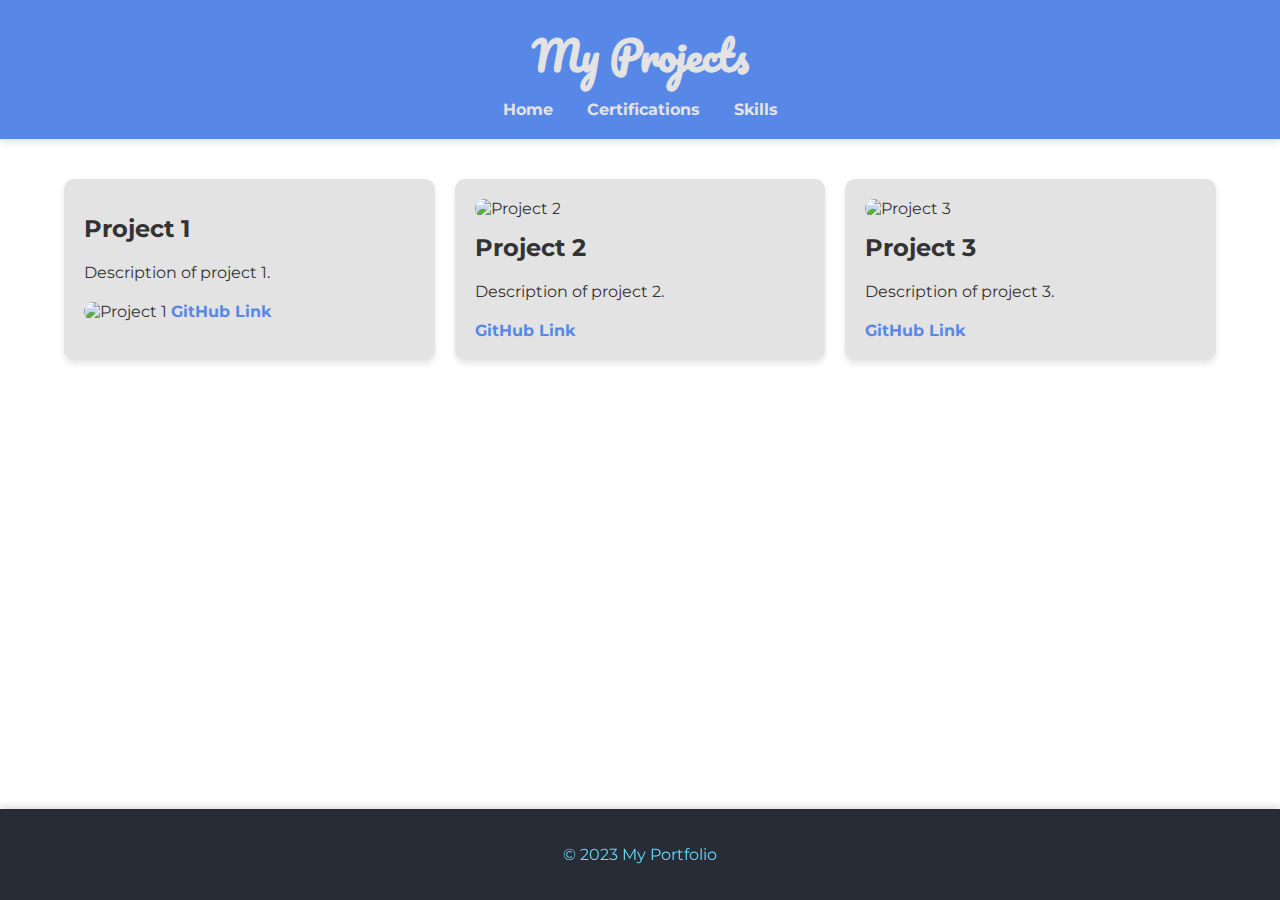
==== projects.html @ e0b70b74 "Add files" ====
<!DOCTYPE html>
<html lang="en">

<head>
    <meta charset="UTF-8">
    <meta name="viewport" content="width=device-width, initial-scale=1.0">
    <title>My Portfolio - Projects</title>
    <link rel="icon" type="image/png" href="images/PW.jpeg">
    <link rel="stylesheet" href="https://cdnjs.cloudflare.com/ajax/libs/font-awesome/6.0.0/css/all.min.css">
    <link href="https://fonts.googleapis.com/css2?family=Montserrat:wght@400;600&family=Roboto:wght@300;400;700&family=Pacifico&display=swap" rel="stylesheet">


    <style>
        :root {
            --primary-color: #5888e7;
            --secondary-color: #61dafb;
            --background-color: #ffffff;
            --text-color: #333333;
            --dark-background: #282c34;
            --light-text: #e3e3e3;
        }

        body {
            font-family: 'Montserrat', sans-serif;
            margin: 0;
            padding: 0;
            background-color: var(--background-color);
            color: var(--text-color);
        }

        header {
            background-color: var(--primary-color);
            color: var(--light-text);
            padding: 20px 0;
            text-align: center;
            box-shadow: 0 4px 6px rgba(0, 0, 0, 0.1);
        }

        header h1 {
            margin: 0;
            font-family: 'Pacifico', cursive;
            font-size: 2.5em;
        }

        nav {
            margin-top: 10px;
        }

        nav a {
            margin: 0 15px;
            color: var(--light-text);
            text-decoration: none;
            font-weight: bold;
            transition: color 0.3s;
        }

        nav a:hover {
            color: var(--secondary-color);
        }

        .container {
            width: 90%;
            max-width: 1200px;
            margin: 40px auto;
            position: relative;
        }

        .home-button {
            display: inline-block;
            margin: 20px 0;
            padding: 12px 25px;
            background-color: var(--secondary-color);
            color: var(--dark-background);
            text-decoration: none;
            border-radius: 50px;
            transition: background-color 0.3s, transform 0.3s;
            font-weight: bold;
            box-shadow: 0 4px 6px rgba(0, 0, 0, 0.1);
        }

        .home-button:hover {
            background-color: #21a1f1;
            transform: translateY(-2px);
        }

        .projects {
            display: grid;
            grid-template-columns: repeat(auto-fit, minmax(300px, 1fr));
            gap: 20px;
        }

        .project {
            background-color: var(--light-text);
            padding: 20px;
            border-radius: 10px;
            box-shadow: 0 4px 6px rgba(0, 0, 0, 0.1);
            transition: transform 0.3s;
        }

        .project:hover {
            transform: translateY(-5px);
        }

        .project img {
            width: 100%;
            height: auto;
            border-radius: 10px;
        }

        .project h2 {
            margin-top: 15px;
            font-size: 1.5em;
        }

        .project p {
            margin: 10px 0;
        }

        .project a {
            display: inline-block;
            margin-top: 10px;
            color: var(--primary-color);
            text-decoration: none;
            font-weight: bold;
        }

        footer {
            background-color: var(--dark-background);
            color: var(--secondary-color);
            text-align: center;
            padding: 20px 0;
            position: fixed;
            width: 100%;
            bottom: 0;
            box-shadow: 0 -4px 6px rgba(0, 0, 0, 0.1);
        }
    </style>
</head>

<body>
    <header>
        <h1>My Projects</h1>
        <nav>
            <a href="index.html">Home</a>
            <a href="certifications.html">Certifications</a>
            <a href="skills.html">Skills</a>
        </nav>
    </header>
    <main class="container">
        <div class="projects">
            <div class="project">
                <h2>Project 1</h2>
                <p>Description of project 1.</p>
                <img src="images/project1.jpg" alt="Project 1">
                <a href="https://github.com/yourusername/project1" target="_blank">GitHub Link</a>
            </div>
            <div class="project">
                <img src="images/project2.jpg" alt="Project 2">
                <h2>Project 2</h2>
                <p>Description of project 2.</p>
                <a href="https://github.com/yourusername/project2" target="_blank">GitHub Link</a>
            </div>
            <div class="project">
                <img src="images/project3.jpg" alt="Project 3">
                <h2>Project 3</h2>
                <p>Description of project 3.</p>
                <a href="https://github.com/yourusername/project3" target="_blank">GitHub Link</a>
            </div>
        </div>
    </main>
    <footer>
        <p>&copy; 2023 My Portfolio</p>
    </footer>
</body>

</html>
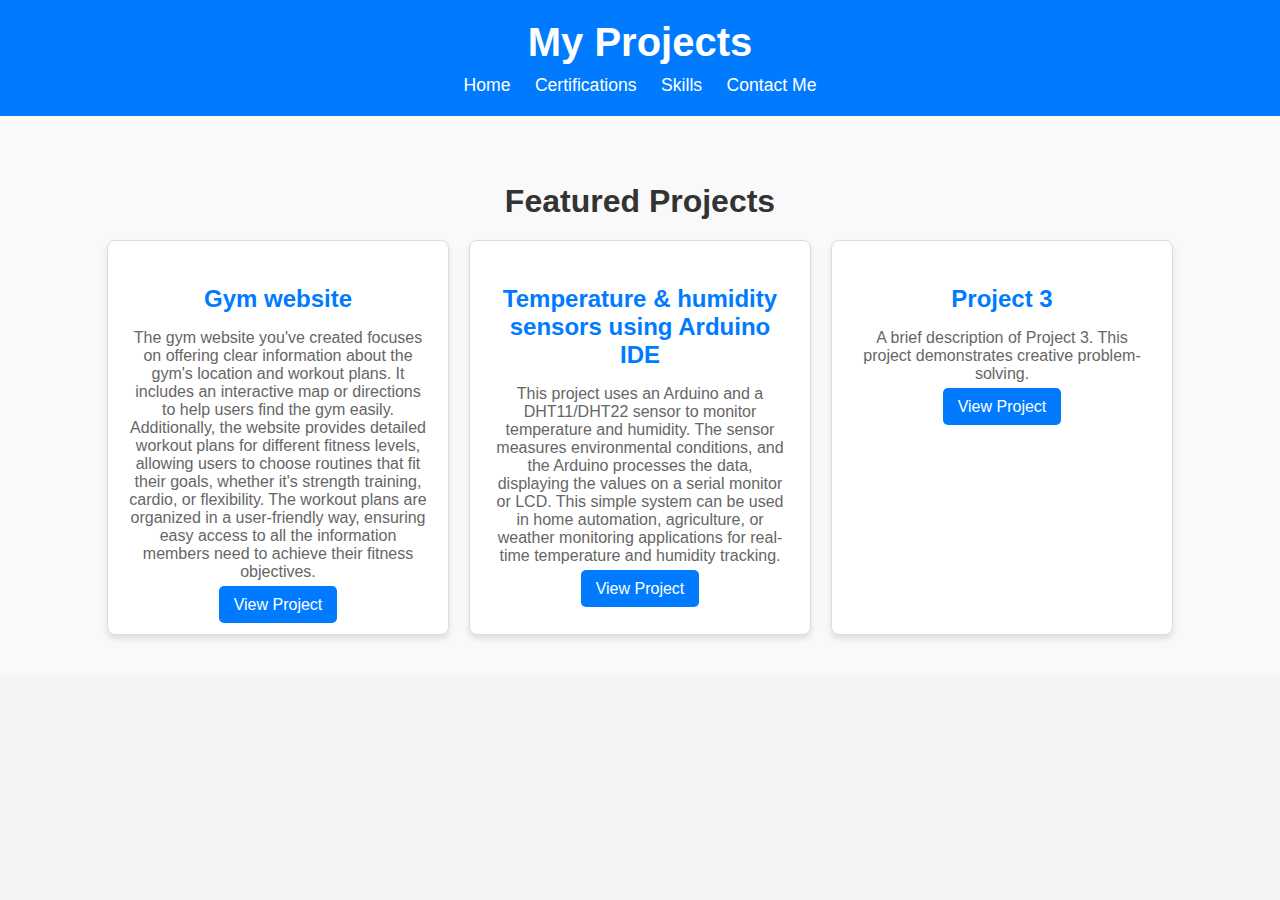
==== commit 053d1302: "Update projects.html" ====
--- a/projects.html
+++ b/projects.html
@@ -1,44 +1,27 @@
 <!DOCTYPE html>
 <html lang="en">
-
 <head>
     <meta charset="UTF-8">
     <meta name="viewport" content="width=device-width, initial-scale=1.0">
-    <title>My Portfolio - Projects</title>
-    <link rel="icon" type="image/png" href="images/PW.jpeg">
-    <link rel="stylesheet" href="https://cdnjs.cloudflare.com/ajax/libs/font-awesome/6.0.0/css/all.min.css">
-    <link href="https://fonts.googleapis.com/css2?family=Montserrat:wght@400;600&family=Roboto:wght@300;400;700&family=Pacifico&display=swap" rel="stylesheet">
-
-
+    <title>My Projects</title>
     <style>
-        :root {
-            --primary-color: #5888e7;
-            --secondary-color: #61dafb;
-            --background-color: #ffffff;
-            --text-color: #333333;
-            --dark-background: #282c34;
-            --light-text: #e3e3e3;
-        }
-
         body {
-            font-family: 'Montserrat', sans-serif;
+            font-family: Arial, sans-serif;
             margin: 0;
             padding: 0;
-            background-color: var(--background-color);
-            color: var(--text-color);
+            background-color: #f4f4f4;
+            color: #333;
         }
 
         header {
-            background-color: var(--primary-color);
-            color: var(--light-text);
-            padding: 20px 0;
+            background-color: #007BFF;
+            color: #fff;
+            padding: 20px 10px;
             text-align: center;
-            box-shadow: 0 4px 6px rgba(0, 0, 0, 0.1);
         }
 
         header h1 {
             margin: 0;
-            font-family: 'Pacifico', cursive;
             font-size: 2.5em;
         }
 
@@ -47,130 +30,108 @@
         }
 
         nav a {
-            margin: 0 15px;
-            color: var(--light-text);
             text-decoration: none;
-            font-weight: bold;
-            transition: color 0.3s;
+            color: #fff;
+            margin: 0 10px;
+            font-size: 1.1em;
+            transition: color 0.3s ease;
         }
 
         nav a:hover {
-            color: var(--secondary-color);
+            color: #d1ecf1;
         }
 
-        .container {
-            width: 90%;
-            max-width: 1200px;
-            margin: 40px auto;
-            position: relative;
+        .projects-section {
+            padding: 40px 20px;
+            background-color: #f9f9f9;
+            text-align: center;
         }
 
-        .home-button {
-            display: inline-block;
-            margin: 20px 0;
-            padding: 12px 25px;
-            background-color: var(--secondary-color);
-            color: var(--dark-background);
-            text-decoration: none;
-            border-radius: 50px;
-            transition: background-color 0.3s, transform 0.3s;
-            font-weight: bold;
-            box-shadow: 0 4px 6px rgba(0, 0, 0, 0.1);
+        .projects-section h2 {
+            font-size: 2em;
+            margin-bottom: 20px;
+            color: #333;
         }
 
-        .home-button:hover {
-            background-color: #21a1f1;
-            transform: translateY(-2px);
+        .projects-container {
+            display: flex;
+            justify-content: center;
+            gap: 20px;
+            flex-wrap: wrap;
         }
 
-        .projects {
-            display: grid;
-            grid-template-columns: repeat(auto-fit, minmax(300px, 1fr));
-            gap: 20px;
+        .project-card {
+            background-color: #fff;
+            border: 1px solid #ddd;
+            border-radius: 8px;
+            padding: 20px;
+            width: 300px;
+            box-shadow: 0 4px 6px rgba(0, 0, 0, 0.1);
+            transition: transform 0.3s ease, box-shadow 0.3s ease;
         }
 
-        .project {
-            background-color: var(--light-text);
-            padding: 20px;
-            border-radius: 10px;
-            box-shadow: 0 4px 6px rgba(0, 0, 0, 0.1);
-            transition: transform 0.3s;
+        .project-card:hover {
+            transform: translateY(-10px);
+            box-shadow: 0 6px 10px rgba(0, 0, 0, 0.15);
         }
 
-        .project:hover {
-            transform: translateY(-5px);
+        .project-card h3 {
+            font-size: 1.5em;
+            margin-bottom: 10px;
+            color: #007BFF;
         }
 
-        .project img {
-            width: 100%;
-            height: auto;
-            border-radius: 10px;
+        .project-card p {
+            font-size: 1em;
+            color: #666;
+            margin-bottom: 15px;
         }
 
-        .project h2 {
-            margin-top: 15px;
-            font-size: 1.5em;
+        .project-link {
+            text-decoration: none;
+            color: #fff;
+            background-color: #007BFF;
+            padding: 10px 15px;
+            border-radius: 5px;
+            transition: background-color 0.3s ease;
         }
 
-        .project p {
-            margin: 10px 0;
-        }
-
-        .project a {
-            display: inline-block;
-            margin-top: 10px;
-            color: var(--primary-color);
-            text-decoration: none;
-            font-weight: bold;
-        }
-
-        footer {
-            background-color: var(--dark-background);
-            color: var(--secondary-color);
-            text-align: center;
-            padding: 20px 0;
-            position: fixed;
-            width: 100%;
-            bottom: 0;
-            box-shadow: 0 -4px 6px rgba(0, 0, 0, 0.1);
+        .project-link:hover {
+            background-color: #0056b3;
         }
     </style>
 </head>
-
 <body>
     <header>
         <h1>My Projects</h1>
         <nav>
-            <a href="index.html">Home</a>
-            <a href="certifications.html">Certifications</a>
-            <a href="skills.html">Skills</a>
+            <a href="index.html" class="modern-link">Home</a>
+            <a href="certifications.html" class="modern-link">Certifications</a>
+            <a href="skills.html" class="modern-link">Skills</a>
+            <a href="contact.html" class="modern-link">Contact Me</a>
         </nav>
     </header>
-    <main class="container">
-        <div class="projects">
-            <div class="project">
-                <h2>Project 1</h2>
-                <p>Description of project 1.</p>
-                <img src="images/project1.jpg" alt="Project 1">
-                <a href="https://github.com/yourusername/project1" target="_blank">GitHub Link</a>
+
+    <section class="projects-section">
+        <h2>Featured Projects</h2>
+        <div class="projects-container">
+            <div class="project-card">
+                <h3>Gym website</h3>
+                <p>The gym website you've created focuses on offering clear information about the gym's location and workout plans. It includes an interactive map or directions to help users find the gym easily. Additionally, the website provides detailed workout plans for different fitness levels, allowing users to choose routines that fit their goals, whether it's strength training, cardio, or flexibility. The workout plans are organized in a user-friendly way, ensuring easy access to all the information members need to achieve their fitness objectives.</p>
+                <a href="https://parthwebde12.github.io/Gym-Website/" class="project-link">View Project</a>
             </div>
-            <div class="project">
-                <img src="images/project2.jpg" alt="Project 2">
-                <h2>Project 2</h2>
-                <p>Description of project 2.</p>
-                <a href="https://github.com/yourusername/project2" target="_blank">GitHub Link</a>
+            <div class="project-card">
+                <h3>Temperature & humidity sensors using Arduino IDE</h3>
+                <p>This project uses an Arduino and a DHT11/DHT22 sensor to monitor temperature and humidity. The sensor measures environmental conditions, and the Arduino processes the data, displaying the values on a serial monitor or LCD. This simple system can be used in home automation, agriculture, or weather monitoring applications for real-time temperature and humidity tracking.</p>
+                <a href="#" class="project-link">View Project</a>
             </div>
-            <div class="project">
-                <img src="images/project3.jpg" alt="Project 3">
-                <h2>Project 3</h2>
-                <p>Description of project 3.</p>
-                <a href="https://github.com/yourusername/project3" target="_blank">GitHub Link</a>
+            <div class="project-card">
+                <h3>Project 3</h3>
+                <p>A brief description of Project 3. This project demonstrates creative problem-solving.</p>
+                <a href="#" class="project-link">View Project</a>
             </div>
         </div>
-    </main>
-    <footer>
-        <p>&copy; 2023 My Portfolio</p>
-    </footer>
+    </section>
 </body>
+</html>
 
-</html>
